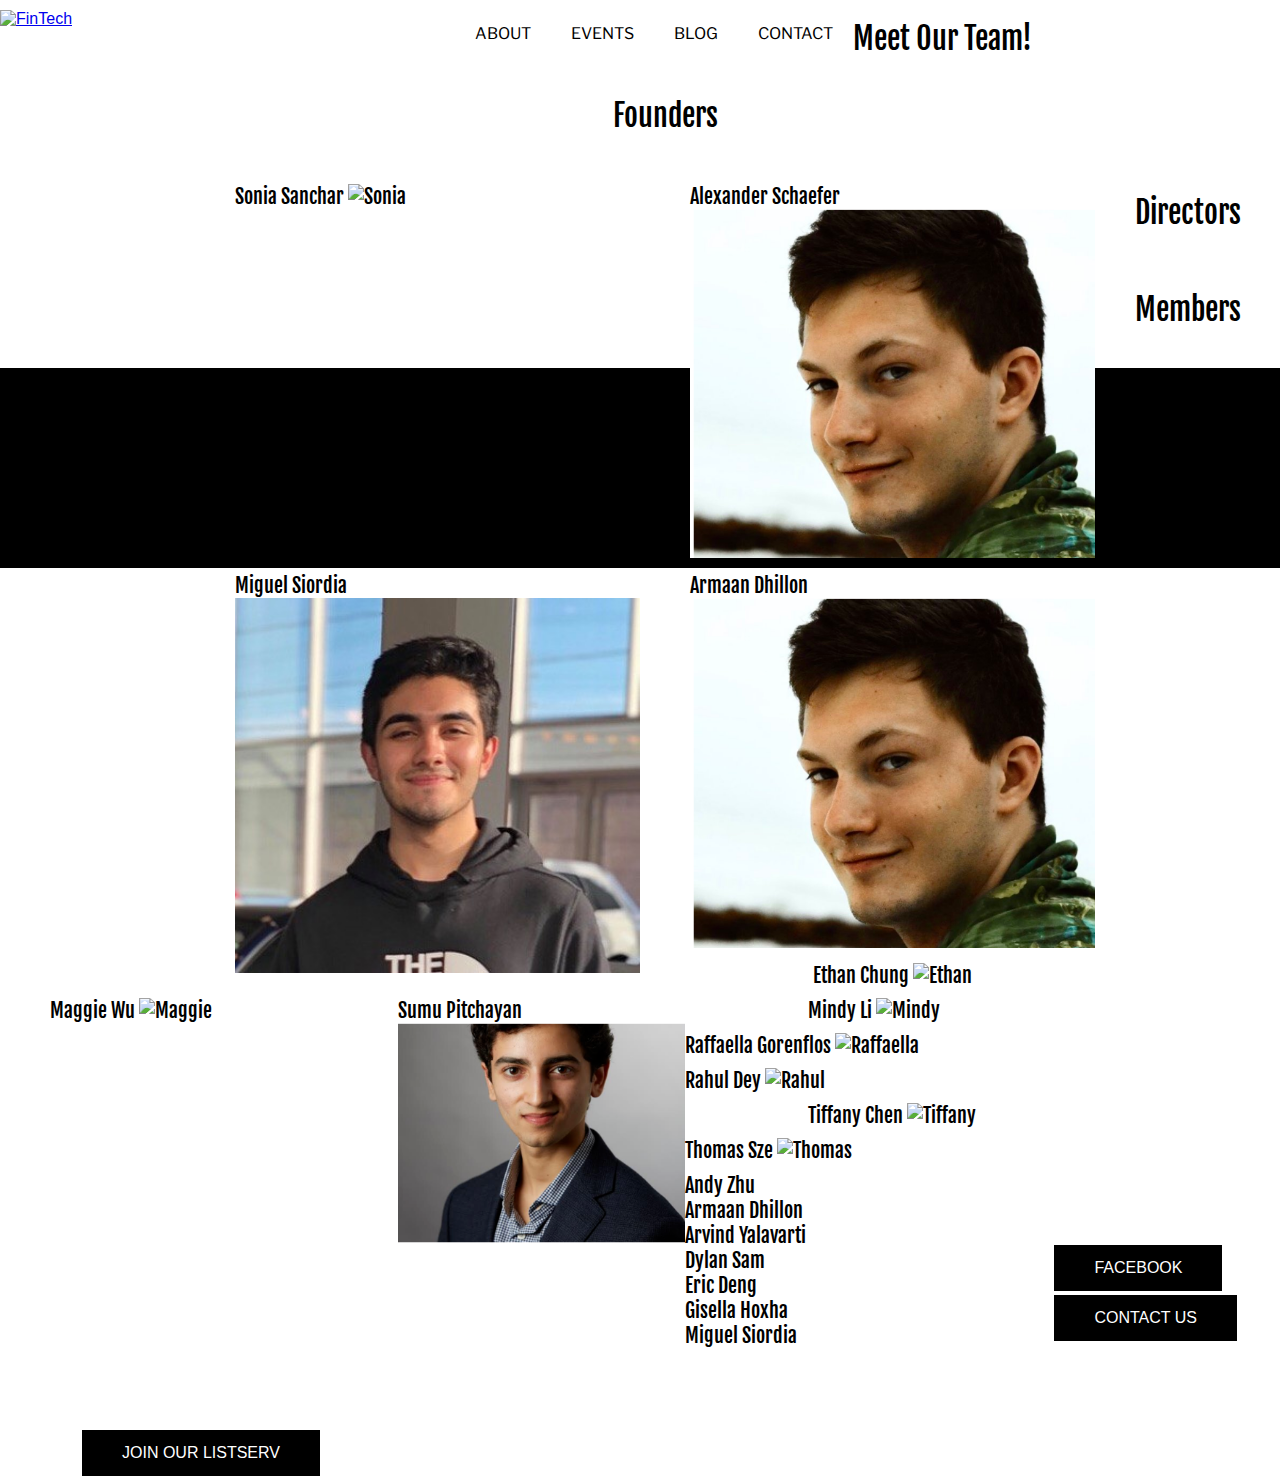
==== MeetTheTeam.html @ 8d5e39e7 "Added new directors" ====
<!DOCTYPE html>
<html lang="en">
<head>
    <link rel ="stylesheet" href="style.css">
    <link href="https://fonts.googleapis.com/css2?family=Libre+Franklin&display=swap" rel="stylesheet">
    <link href='https://fonts.googleapis.com/css?family=Fjalla One' rel='stylesheet'>
<title>Meet The Team</title>
<meta charset="UTF-8">
<meta name="viewport" content="width=device-width, initial-scale=1">
<style>
body {
  font-family: Arial, Helvetica, sans-serif, 'Gill Sans', 'Gill Sans MT', 'Trebuchet MS', 'Libre Franklin', sans-serif;
  margin: 0;
  padding: 0;
}
</style>
</head>
<body> 
<div class = "row1">
    <div class="column left3">
        <a href="index.html">
        <img src="logo-transparent.png" width="100%;"  alt="FinTech">
        </a>
     </div>
     <div class="column right3">
      <div class="navbar" style="white-space:nowrap">
          <a href="ContactUs.html">CONTACT</a>
          <a href="https://www.medium.com/fintech-brown">BLOG</a>
            <div class="navbar dropdown">
               <button class="navbar dropbtn">
                  EVENTS
               </button>
            <div class="navbar dropdown-content">
              <a href="Events.html">EVENTS</a>
            </div>
           </div>
          <div class="navbar dropdown">
            <button class="navbar dropbtn">
                ABOUT
            </button>
            <div class="navbar dropdown-content">
              <a href="AboutUs.html">ABOUT US</a>
              <a href="MeetTheTeam.html">MEET THE TEAM</a>
            </div>
           </div>
        </div>
    </div>
</div>


<div class="meetText1">
Meet Our Team!
</div>
<div class="meetText1" style="text-align: center">
    Founders
</div>
<div class = meetText2>
<div class="row1">
    <div class="column left1">
        Sonia Sanchar
        <hoverImage>
        <img src="Member Pictures\Sanchar.png" width="100%;"  alt="Sonia">
        <span>Sonia is pursuing a dual degree in computer science and economics. 
            She has internship experience working in the non-profit and finance 
            sector, as well as research experience in computer science.
        </span>
    </hoverImage>
    </div>
    <div class="column right1">
        Alexander Schaefer 
        <hoverImage>
            <img src="Member Pictures\Schaefer.png" width="100%;"  alt="Alexander">
            <span>Alec is a senior studying Computer Science - Economics at 
                Brown University. Last summer, he worked for the CENTRE 
                Foundation at Circle as an engineer on the USD-C stablecoin
                 project — a cryptocurrency that is backed one-for-one by US 
                 Dollars. After graduation, he will be returning as a full-time 
                 blockchain engineer at the CENTRE Foundation, which was 
                 co-founded by Circle and Coinbase. At Brown, Alec also assists 
                 with research involving cross-blockchain swaps of 
                 cryptocurrencies. In his free time, Alec enjoys yoga and rock climbing.
            </span>
        </hoverImage>
    </div>
  </div>
<!-- <div class="row1">
    <div class="column left1">
        Sonia Sanchar
    </div>
    <div class="column right1">
        Alexander Schaefer
    </div>
</div> -->
</div>

<div class="meetText1" style="text-align: center">
    Directors
</div>
<div class = meetText2>
    <div class="row1">
        <div class="column left1">
            Miguel Siordia
            <hoverImage>
                <img src="Member Pictures\Siordia.jpg" width="100%;"  alt="Sonia">
                <span>Miguel is pursuing a dual degree in computer science and economics.
            He has internship experience in both tech and finance firms with his most recent
                    experience being at Autodesk Inc. He will be interning at JPMorgan as a
                    software engineering this upcoming summer of 2021.
        </span>
            </hoverImage>
        </div>
        <div class="column right1">
            Armaan Dhillon
            <hoverImage>
                <img src="Member Pictures\Schaefer.png" width="100%;"  alt="Alexander">
                <span>Armaan is a APMA-CS concentrator with experience in quantitative finance.
                    He leads FinTech@Brown's educational workshops team.
            </span>
            </hoverImage>
        </div>
    </div>
    <!-- <div class="row1">
        <div class="column left1">
            Sonia Sanchar
        </div>
        <div class="column right1">
            Alexander Schaefer
        </div>
    </div> -->
</div>
<div class="meetText1" style="text-align: center">
    Members
</div>
<div class = meetText2>
<div class="row1">
    <div class="column left2">
        Ethan Chung
        <hoverImage>
            <img src="Member Pictures\Chung.png" width="100%;"  alt="Ethan">
            <span>Ethan is interested in concentrating in some combination of 
                Applied Math, Computer Science, or Economics. He looks forward 
                to exploring the broad world of finance.
            </span>
        </hoverImage>
    </div>

    <div class="column middle2">
        Maggie Wu
        <hoverImage>
            <img src="Member Pictures\Wu.png" width="100%;"  alt="Maggie">
            <span>Maggie is a second-year at Brown concentrating in Computer
                 Science and Economics. In addition to fintech, Maggie has 
                 interests in machine learning, AI, and NLP.
            </span>
        </hoverImage>
    </div>
    <div class="column right2">
        Sumu Pitchayan
        <img src="Member Pictures\Pitchayan.png" width="100%;"  alt="Sumu">
    </div>
</div>
<!-- <div class="row1">
    <div class="column left2">
        Ethan Chung
    </div>
    <div class="column middle2">
        Maggie Wu
        <br />
    </div>
    <div class="column right2">
        Sumu Pitchayan
        <br />
    </div>
</div> -->

<div class="row1">
    <div class="column left2">
        Mindy Li
        <hoverImage>
            <img src="Member Pictures\Li.png" width="100%;"  alt="Mindy">
            <span>Mindy Li is pursuing a degree in Applied Mathematics and
                 Economics. In addition to her passion and internship experience
                  in the financial industry, she is also interested in computer 
                  science and FinTech industry.
            </span>
        </hoverImage>
    </div>
    <div class="column middle2">
        Raffaella Gorenflos
        <hoverImage>
            <img src="Member Pictures\Gorenflos.png" width="100%;"  alt="Raffaella">
            <span>Raffaella is a Junior concentrating in Economics. With a 
                strong interest in China and business, she has previously gained
                 internship experiences in the legal and consulting sectors in
                  Germany and spent her last summer living in Beijing, China.
            </span>
        </hoverImage>
    </div>
    <div class="column right2">
        Rahul Dey 
        <hoverImage>
            <img src="Member Pictures\Dey.png" width="100%;"  alt="Rahul">
            <span>Rahul is a CS-Econ Concentrator at Brown. His most relevant 
                experience in the fintech sphere is working for Consolidation
                 Capital where he specialized in generating algorithms focusing 
                 on innovative refinancing solutions for delinquent consumer 
                 debt. Hobbies include rugby, chess, acting, traveling and
                  Hitchcock movies.
            </span>
        </hoverImage>
    </div>
</div>
<!-- <div class="row1">
    <div class="column left2">
        Mindy Li
    </div>
    <div class="column middle2">
        Raffaella Gorenflos
    </div>
    <div class="column right2">
        Rahul Dey  
    </div>
</div> -->
<div class="row1"> 
    <div class="column left2">
        Tiffany Chen
        <hoverImage>
            <img src="Member Pictures\Chen.png" width="100%;"  alt="Tiffany">
            <span>Tiffany is a freshman pursuing a concentration in Computer 
                Science-Economics. This past summer she interned in a biomedical 
                startup, and she has interests in investment banking and 
                corporate finance.
            </span>
        </hoverImage>
    </div>
    <div class="column middle2">
        Thomas Sze
        <hoverImage>
            <img src="Member Pictures\Sze.png" width="100%;"  alt="Thomas">
            <span> Thomas is a first year student planning on pursuing a dual
                 concentration in Applied Math and Computer Science. In high 
                 school, Thomas was heavily involved in research and founded a 
                 non-profit journal to give publishing opportunities to other
                  high-school researchers. Last summer, Thomas interned at the 
                  British Columbia Tech Association, where he worked on the
                   corporate sponsorship team.
            </span>
        </hoverImage>
    </div>
    <div class="column right2">
        <div class="extraNames">
        Andy Zhu <br />
        Armaan Dhillon <br />
        Arvind Yalavarti<br />
        Dylan Sam<br />
        Eric Deng<br />
        Gisella Hoxha <br />
        Miguel Siordia<br />
    </div>
    </div>
</div>
<!-- <div class="row1">
    <div class="column left2">
        Tiffany Chen
    </div>
    <div class="column middle2">
        Thomas Sze
    </div>
    <div class="column right2">
        
    </div>
</div> -->
</div>
<div class="box">
    <div class="btn-toolbar t-button5" role="toolbar" aria-label="Toolbar with button groups">
      <button onclick="window.location.href = 'https://www.facebook.com/fintechatbrown/';" class="button3 btn-space">FACEBOOK</button>
      <button onclick="document.location = 'ContactUs.html'" class="button3 btn-space">CONTACT US</button>
      <button onclick="window.location.href = 'http://eepurl.com/dMKmaw';" class="button3 btn-space">JOIN OUR LISTSERV</button>
    </div>
  </div>
</body>
</html>
---- style.css ----
.homePageHeader {
  background-color: grey;
  background-image: url(website-banner.png);
  background-position: center;
  background-repeat: no-repeat;
  background-size: cover;
  position: relative;
  background-attachment: fixed;
  height: 600px;
}

/* Style the top navigation bar */

.homeNavbar {
  padding: 0; /* Add some padding */
  overflow: hidden; /* Hide overflow */
  
}

/* Style the navigation bar links */
.homeNavbar a {
  float: right;
  display: block; /* Change the display to block, for responsive reasons (see below) */
  color: white; /* White text color */
  text-align: center; /* Center the text */
  padding: 14px 20px; /* Add some padding */
  text-decoration: none; /* Remove underline */
  font-family: "Libre Franklin"
}

.homeNavbar .dropdown {
  float: right;
  overflow: hidden;
}


.homeNavbar .dropdown .dropbtn {  
  background-color: transparent;
  display: block; /* Change the display to block, for responsive reasons (see below) */
  color: white; /* White text color */
  padding: 14px 20px; /* Add some padding */
  border: none;
  outline: none;
  font-size: 16px;
  font-family: "Libre Franklin"
}
.homeNavbar .dropbtn {
  background-color: #ddd;
}
.homeNavbar .dropdown-content {
  display: none;
  position: absolute;
  background-color: #f1f1f1;
  min-width: 160px;
  box-shadow: 0px 8px 16px 0px rgba(0,0,0,0.2);
  z-index: 1;
}
.homeNavbar .dropdown-content a {
  float: none;
  color: black;
  padding: 12px 16px;
  text-decoration: none;
  display: block;
  text-align: left;
}

.homeNavbar .dropdown-content a:hover {
  background-color: #ddd;
}

.homeNavbar .dropdown:hover .dropdown-content {
  display: block;
}




.text1{
  padding: 100px;
  margin-left: auto;
  margin-right: auto;
  font-family: "Libre Franklin";
  text-align: center;
  font-size: 20px;
  width: 28%
}

.header1 {
  padding: 30px;
  margin-left: auto;
  margin-right: auto;
  font-family: "Libre Franklin";
  text-align: Left;
  font-size: 20px;
  width: 70%
}

.text2{
padding: 100px;
margin-left: auto;
margin-right: auto;
font-family: "Libre Franklin";
text-align: Left;
font-size: 20px;
width: 28%
}


.column {
float: left;
width: 33.33%;
}

@media screen and (max-width: 600px) {
.column {
  width: 100%;
}
}

/* Clear floats after the columns */
.row:after {
content: "";
display: table;
clear: both;
}

.center {
display: block;
margin-left: auto;
margin-right: auto;
width: 80%;
}

.center2{
display: block;
margin-left: auto;
margin-right: auto;
width: 50%;
}

.t-image {
position: relative; /* Declared position allows for location changes */
top: -100px; /* Moves the image 100px closer to the top of the page */
}

.t-image2 {
position: relative; /* Declared position allows for location changes */
top: +60px; /* Moves the image 100px closer to the top of the page */
}

.t-image3 {
position: relative; /* Declared position allows for location changes */
top: +20px; /* Moves the image 100px closer to the top of the page */
}

.t-button { /* adjust events button */
position: relative; /* Declared position allows for location changes */
top: -140px; /* Moves the image 100px closer to the top of the page */
left: +120px;
}

.t-button2 { /* adjust meet the team button */
position: relative; /* Declared position allows for location changes */
top: +70px; /* Moves the image 100px closer to the top of the page */
left: +120px;
}

.t-button3 { /* adjust learn more button */
position: relative; /* Declared position allows for location changes */
left: +40px;
}

.t-button4 { /* adjust join our listserv button */
position: relative; /* Declared position allows for location changes */
left: 490px;
top: -80px;
}

.t-button5 { /* adjust join our listserv button */
position: relative; /* Declared position allows for location changes */
left: 80px;
top: +80px;
}

.button1 { /*first button */
background-color: white; 
border: 2px solid  black;
color: black;
padding: 14px 40px;
text-align: center;
text-decoration: none;
display: inline-block;
font-size: 16px;
transition-duration: 0.4s;
}

.button1:hover {
background-color: black;
color: white;
}

.button2 { /*first button */
background-color: rgb(57, 173, 222); 
border: black;
color: white;
padding: 14px 40px;
text-align: center;
text-decoration: none;
display: inline-block;
font-size: 24px;
transition-duration: 0.4s;
}

.button2:hover {
background-color: rgb(96, 217, 250); /* Green */
color: white;
}

.button3 {
background-color: rgb(0, 0, 0); 
border: 2px solid white;
color: white;
padding: 14px 40px;
text-align: center;
text-decoration: none;
display: inline-block;
font-size: 16px;
transition-duration: 0.4s;
}

.button3:hover {
background-color: white;
color: black;
}

.box{
width: 100%;
height: 200px;
background: black
}

.btn-space {
margin-right: 80px;
}



.navbar {
  padding-bottom: 0; /* Add some padding */
  overflow: hidden; /* Hide overflow */
  
}

/* Style the navigation bar links */
.navbar a {
  float: right;
  display: block; /* Change the display to block, for responsive reasons (see below) */
  color: black; /* White text color */
  text-align: center; /* Center the text */
  padding: 14px 20px; /* Add some padding */
  text-decoration: none; /* Remove underline */
  font-family: "Libre Franklin"
}

.navbar .dropdown {
  float: right;
  overflow: hidden;
}


.navbar .dropdown .dropbtn {  
  background-color: transparent;
  display: block; /* Change the display to block, for responsive reasons (see below) */
  color: black; /* White text color */
  padding: 14px 20px; /* Add some padding */
  border: none;
  outline: none;
  font-size: 16px;
  font-family: "Libre Franklin";

}
.navbar .dropbtn {
  background-color: black;
}
.navbar .dropdown-content {
  display: none;
  position: absolute;
  background-color: black;
  min-width: 160px;
  box-shadow: 0px 8px 16px 0px rgba(0,0,0,0.2);
  z-index: 1;
}
.navbar .dropdown-content a {
  float: none;
  color: white;
  padding: 12px 16px;
  text-decoration: none;
  display: block;
  text-align: left;
}

.navbar .dropdown-content a:hover {
  background-color:black;
}

.navbar .dropdown:hover .dropdown-content {
  display: block;
}

.meetText1 {
  color: black;
  font-family: "Fjalla One";
  padding-top: 20px;
  padding-left: 50px;
  padding-bottom: 20px;
  font-size: 30px;
}
.meetText2 {
  color: black;
  font-family: "Fjalla One";
  padding-top: 20px;
  padding-bottom: 0px;
  padding-left: 50px;
  font-size: 20px;
}
.column {
  float: left;
  padding-top: 10px;
}

.left1 {
  padding-left: 15%;
  width: 33%;
  padding-right: 4%;
}

.right1 {
  width: 33%;
}

.left2 {
  padding-left: 10%;
  width: 23.3333%;
  padding-right: 5%;
}
.middle2 {
  width: 23.3333%;
  padding-right: 5%;
}
.right2 {
  width: 23.3333%;
}
/* Clear floats after the columns */
.row:after {
  content: "";
  display: table;
  clear: both;
}

hoverImage {
  position: relative
}

hoverImage span {
  display: none;
  position: absolute;
  bottom: 0;
  width: 90%;
  padding: 5%;
  background: rgba(24, 23, 23, 0.8);
  font-family: "Trebuchet MS";
  font-size: 15px;
  color: rgb(196, 189, 189);

}

hoverImage:hover span {
  display: block
}

.column2 {
  float: left;
  width: 33%;
  padding: 1.5px;
}

.img-blockchain {
  float:  left;
  width:  420px;
  height: 420px;
  background-image: url(blockchain.jpg);
  background-position: 50% 50%;
  background-repeat: no-repeat;
  background-size: cover;
  padding: 10px;
}

.img-quantopian {
  float:  left;
  width:  420px;
  height: 420px;
  background-image: url(quantopian.jpg);
  background-position: 50% 50%;
  background-repeat: no-repeat;
  background-size: cover;
  padding: 10px;
}

.img-WIBXFINTECH {
  float:  left;
  width:  420px;
  height: 420px;
  background-image: url(WIBXFINTECH.jpg);
  background-position: 50% 50%;
  background-repeat: no-repeat;
  background-size: cover;
  padding: 10px;
}

.column2Text {
  float: left;
  width: 30%;
  padding-right: 48px;
}

.eventsText {
  color: black;
  text-align: justify;
  font-family: "Fjalla One";
  padding-top: 20px;
  padding-bottom: 20px;
  padding-left: 50px;
  font-size: 14px;
}

.bottomEventsText {
  color: #B0C4DE;
  font-family: "Fjalla One";
  padding-top: 30px;
  padding-left: 50px;
  padding-bottom: 30px;
  font-size: 20px;
}
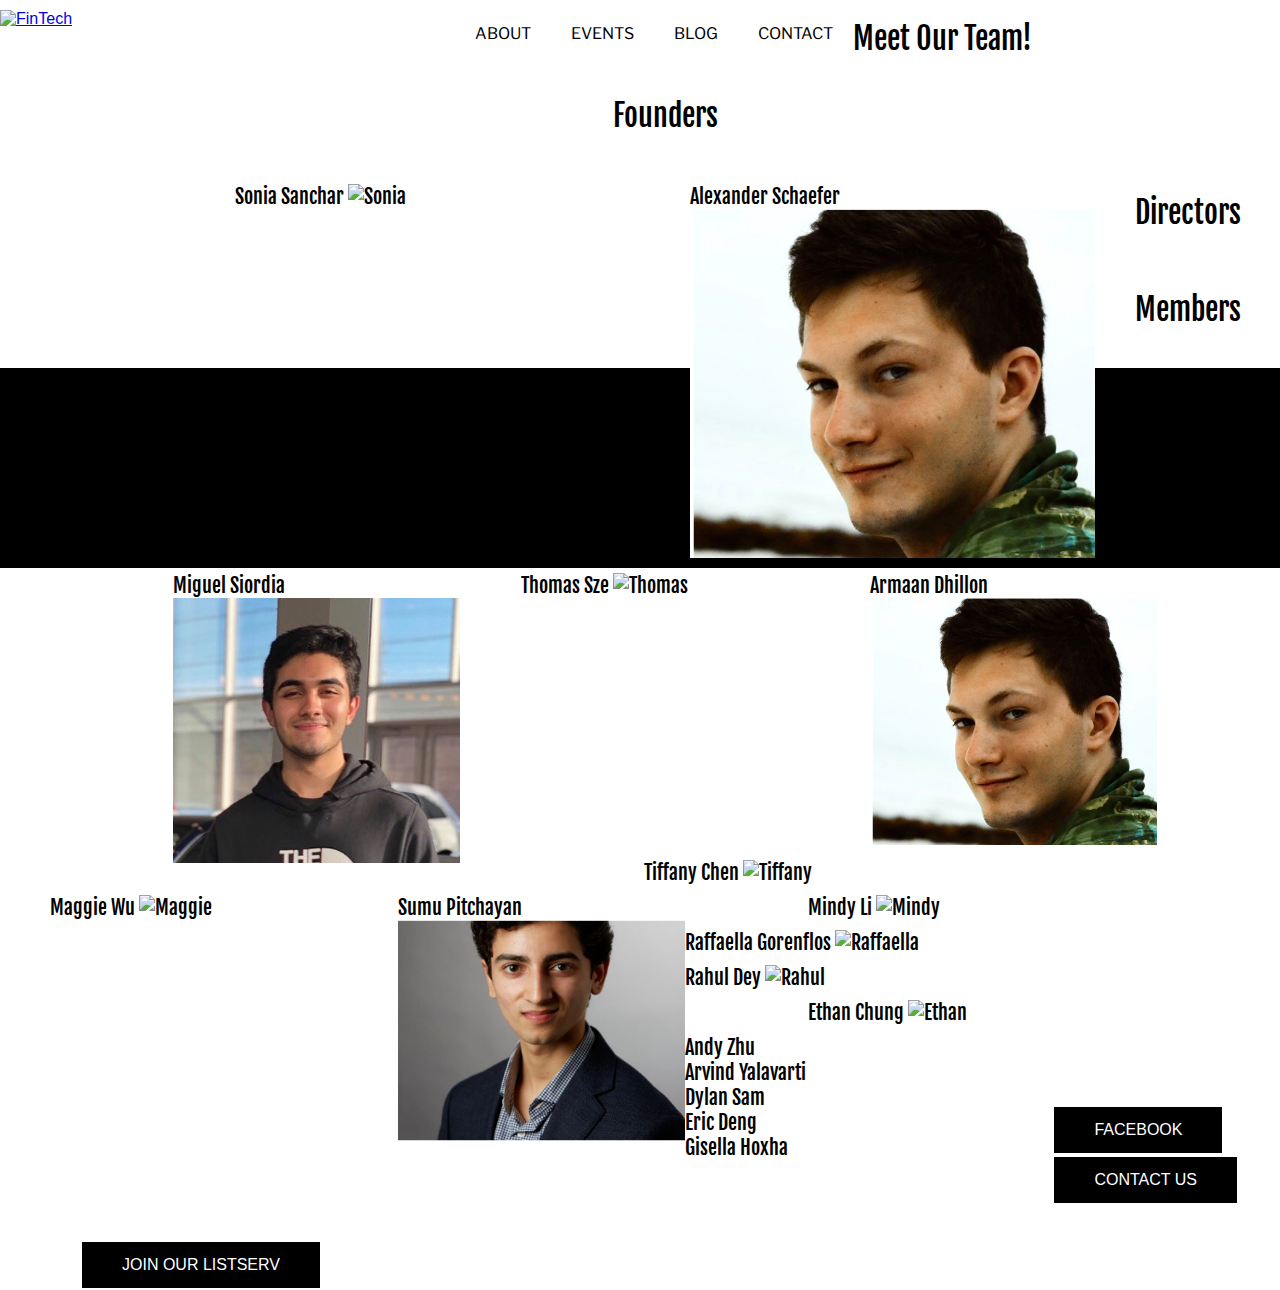
==== commit 819525bf: "Moved people around" ====
--- a/MeetTheTeam.html
+++ b/MeetTheTeam.html
@@ -98,7 +98,7 @@
 </div>
 <div class = meetText2>
     <div class="row1">
-        <div class="column left1">
+        <div class="column left2">
             Miguel Siordia
             <hoverImage>
                 <img src="Member Pictures\Siordia.jpg" width="100%;"  alt="Sonia">
@@ -109,7 +109,21 @@
         </span>
             </hoverImage>
         </div>
-        <div class="column right1">
+        <div class="column middle2">
+            Thomas Sze
+            <hoverImage>
+                <img src="Member Pictures\Sze.png" width="100%;"  alt="Thomas">
+                <span> Thomas is a first year student planning on pursuing a dual
+                 concentration in Applied Math and Computer Science. In high
+                 school, Thomas was heavily involved in research and founded a
+                 non-profit journal to give publishing opportunities to other
+                  high-school researchers. Last summer, Thomas interned at the
+                  British Columbia Tech Association, where he worked on the
+                   corporate sponsorship team.
+            </span>
+            </hoverImage>
+        </div>
+        <div class="column right2">
             Armaan Dhillon
             <hoverImage>
                 <img src="Member Pictures\Schaefer.png" width="100%;"  alt="Alexander">
@@ -134,12 +148,13 @@
 <div class = meetText2>
 <div class="row1">
     <div class="column left2">
-        Ethan Chung
-        <hoverImage>
-            <img src="Member Pictures\Chung.png" width="100%;"  alt="Ethan">
-            <span>Ethan is interested in concentrating in some combination of 
-                Applied Math, Computer Science, or Economics. He looks forward 
-                to exploring the broad world of finance.
+        Tiffany Chen
+        <hoverImage>
+            <img src="Member Pictures\Chen.png" width="100%;"  alt="Tiffany">
+            <span>Tiffany is a junior pursuing a concentration in Computer
+                Science-Economics. This past summer she interned in a biomedical
+                startup, and she has interests in investment banking and
+                corporate finance.
             </span>
         </hoverImage>
     </div>
@@ -221,41 +236,24 @@
         Rahul Dey  
     </div>
 </div> -->
-<div class="row1"> 
-    <div class="column left2">
-        Tiffany Chen
-        <hoverImage>
-            <img src="Member Pictures\Chen.png" width="100%;"  alt="Tiffany">
-            <span>Tiffany is a freshman pursuing a concentration in Computer 
-                Science-Economics. This past summer she interned in a biomedical 
-                startup, and she has interests in investment banking and 
-                corporate finance.
-            </span>
-        </hoverImage>
-    </div>
-    <div class="column middle2">
-        Thomas Sze
-        <hoverImage>
-            <img src="Member Pictures\Sze.png" width="100%;"  alt="Thomas">
-            <span> Thomas is a first year student planning on pursuing a dual
-                 concentration in Applied Math and Computer Science. In high 
-                 school, Thomas was heavily involved in research and founded a 
-                 non-profit journal to give publishing opportunities to other
-                  high-school researchers. Last summer, Thomas interned at the 
-                  British Columbia Tech Association, where he worked on the
-                   corporate sponsorship team.
+<div class="row1">
+    <div class="column left2">
+        Ethan Chung
+        <hoverImage>
+            <img src="Member Pictures\Chung.png" width="100%;"  alt="Ethan">
+            <span>Ethan is interested in concentrating in some combination of
+                Applied Math, Computer Science, or Economics. He looks forward
+                to exploring the broad world of finance.
             </span>
         </hoverImage>
     </div>
     <div class="column right2">
         <div class="extraNames">
         Andy Zhu <br />
-        Armaan Dhillon <br />
         Arvind Yalavarti<br />
         Dylan Sam<br />
         Eric Deng<br />
         Gisella Hoxha <br />
-        Miguel Siordia<br />
     </div>
     </div>
 </div>
